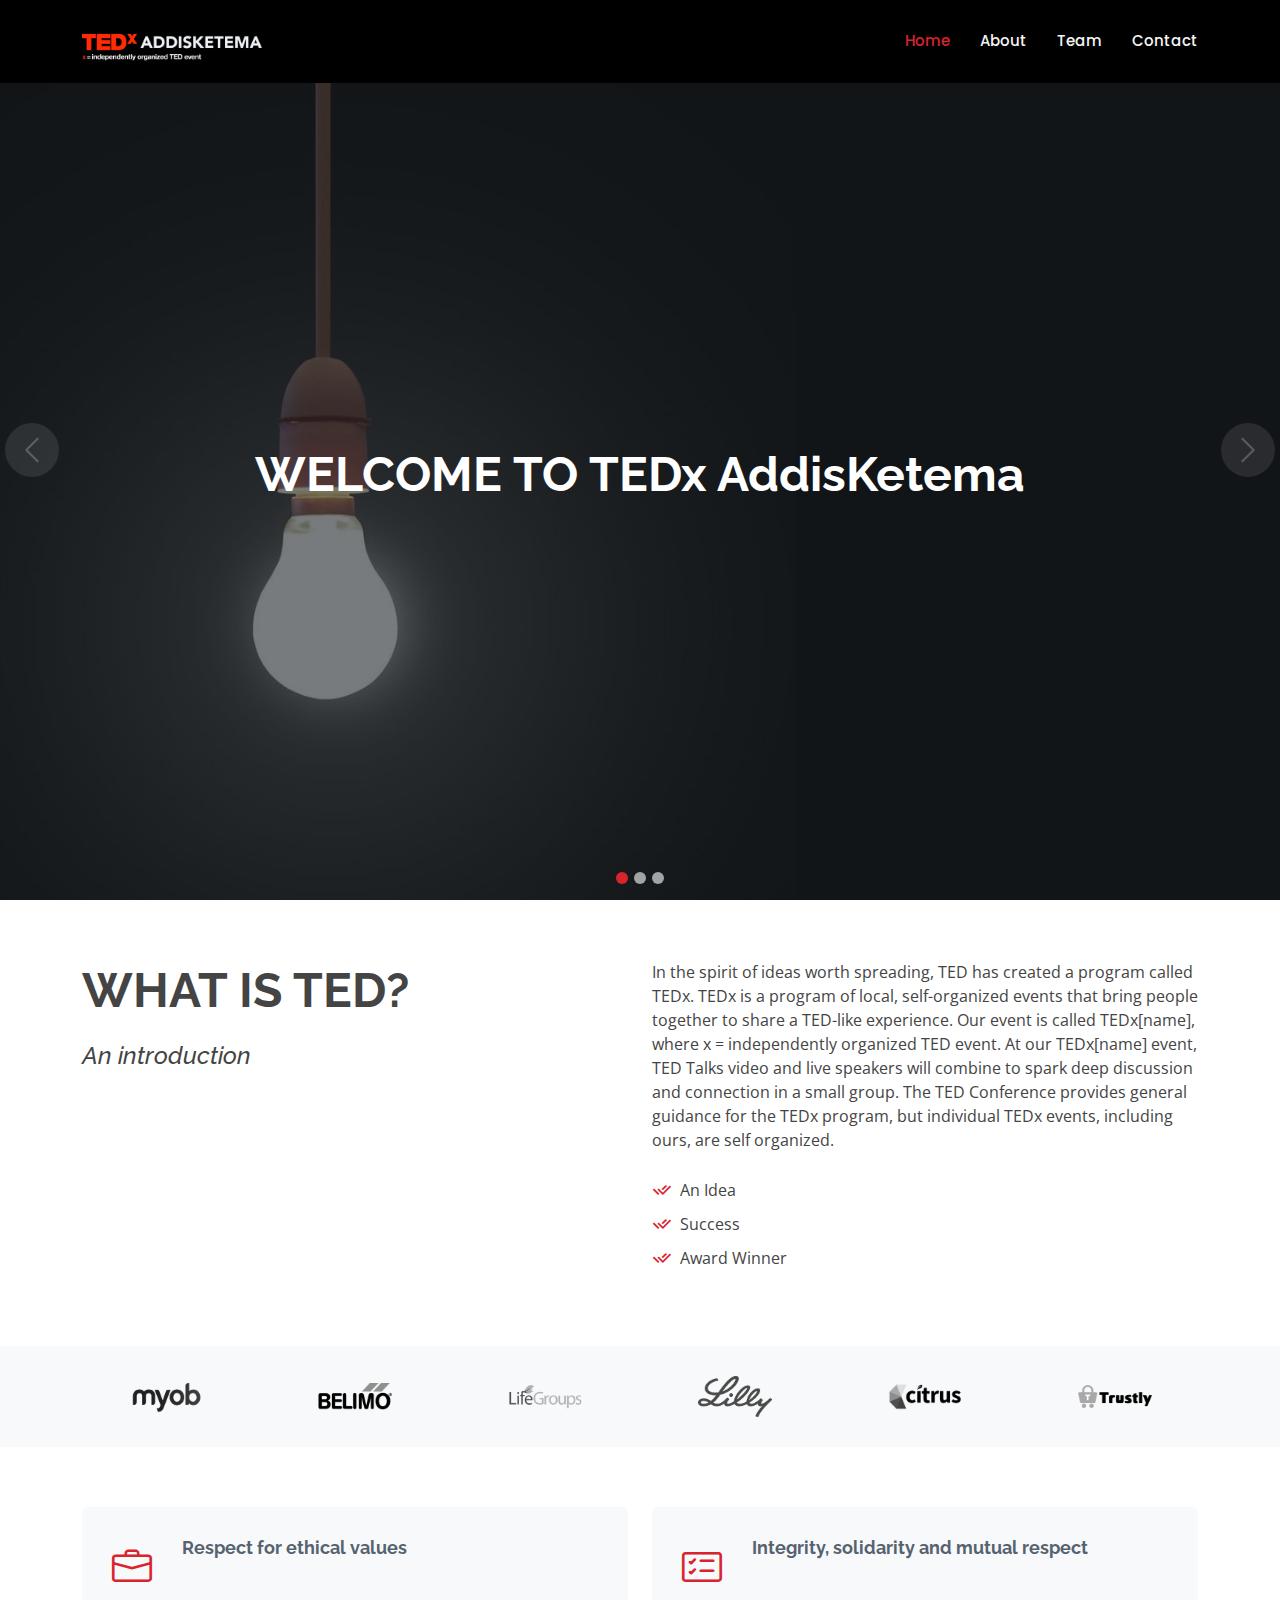
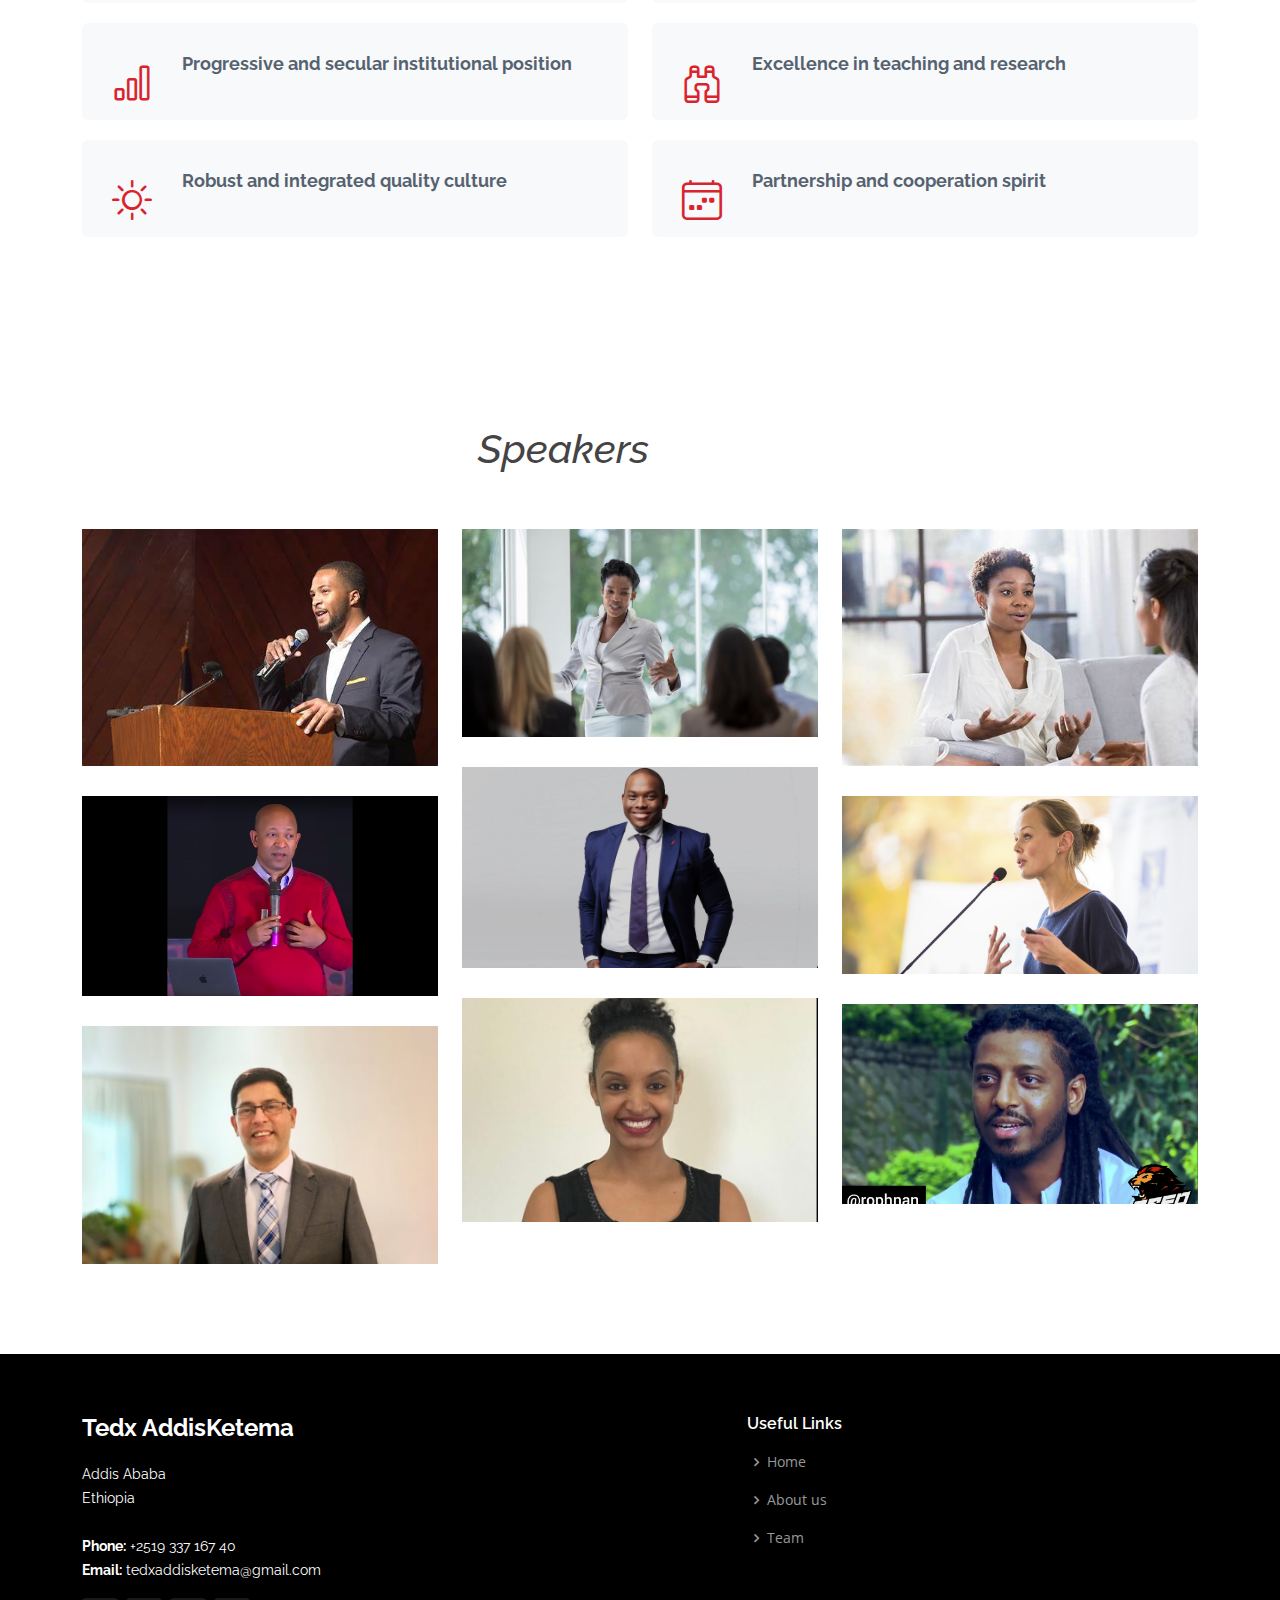
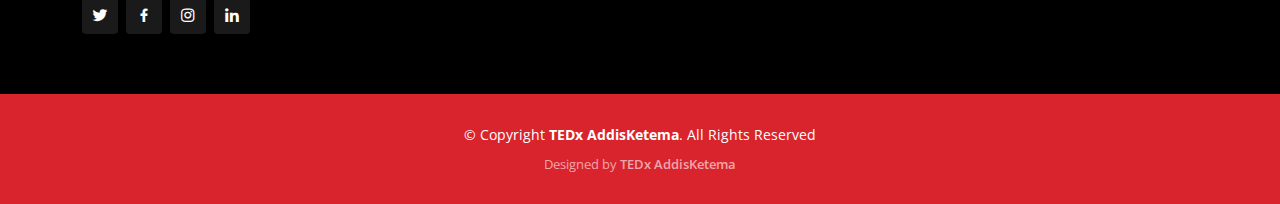
==== index.html @ 35b3a20d "edited tedx button" ====
<!DOCTYPE html>
<html lang="en">

<head>
  <meta charset="utf-8">
  <meta content="width=device-width, initial-scale=1.0" name="viewport">

  <title>Sailor Bootstrap Template - Index</title>
  <meta content="" name="description">
  <meta content="" name="keywords">

  <!-- Favicons -->
  <link href="assets/img/logo.png" rel="icon">
  <link href="assets/img/apple-touch-icon.png" rel="apple-touch-icon">

  <!-- Google Fonts -->
  <link href="https://fonts.googleapis.com/css?family=Open+Sans:300,300i,400,400i,600,600i,700,700i|Raleway:300,300i,400,400i,500,500i,600,600i,700,700i|Poppins:300,300i,400,400i,500,500i,600,600i,700,700i" rel="stylesheet">

  <!-- Vendor CSS Files -->
  <link href="assets/vendor/animate.css/animate.min.css" rel="stylesheet">
  <link href="assets/vendor/bootstrap/css/bootstrap.min.css" rel="stylesheet">
  <link href="assets/vendor/bootstrap-icons/bootstrap-icons.css" rel="stylesheet">
  <link href="assets/vendor/boxicons/css/boxicons.min.css" rel="stylesheet">
  <link href="assets/vendor/glightbox/css/glightbox.min.css" rel="stylesheet">
  <link href="assets/vendor/remixicon/remixicon.css" rel="stylesheet">
  <link href="assets/vendor/swiper/swiper-bundle.min.css" rel="stylesheet">

  <!-- Template Main CSS File -->
  <link href="assets/css/style.css" rel="stylesheet">

  <!-- =======================================================
  * Template Name: Sailor - v4.7.0
  * Template URL: https://bootstrapmade.com/sailor-free-bootstrap-theme/
  * Author: BootstrapMade.com
  * License: https://bootstrapmade.com/license/
  ======================================================== -->
</head>

<body>

  <!-- ======= Header ======= -->
  <header id="header" class="fixed-top d-flex align-items-center">
    <div class="container d-flex align-items-center">

      <h1 class="logo me-auto"><a href="index.html">
        <img src="./assets/img/logo.png">
      </a></h1>
      <!-- Uncomment below if you prefer to use an image logo -->
      <!-- <a href="index.html" class="logo me-auto"><img src="assets/img/logo.png" alt="" class="img-fluid"></a>-->

      <nav id="navbar" class="navbar">
        <ul>
          <li><a href="index.html" class="active">Home</a></li>
          <li><a href="about.html">About</a></li>  
          <li><a href="team.html">Team</a></li>
          <li><a href="contact.html">Contact</a></li>
          <!-- <li><a href="index.html" class="getstarted">Tedx</a></li> -->
        </ul>
        <i class="bi bi-list mobile-nav-toggle"></i>
      </nav><!-- .navbar -->

    </div>
  </header><!-- End Header -->

  <!-- ======= Hero Section ======= -->
  <section id="hero">
    <div id="heroCarousel" data-bs-interval="5000" class="carousel slide carousel-fade" data-bs-ride="carousel">

      <ol class="carousel-indicators" id="hero-carousel-indicators"></ol>

      <div class="carousel-inner" role="listbox">

        <!-- Slide 1 -->
        <div class="carousel-item active" style="background-image: url(assets/img/slide/head.jpg)">
          <div class="carousel-container">
            <div class="container">
              <h2 class="animate__animated animate__fadeInDown">WELCOME TO <span>TEDx AddisKetema</span></h2>
              <!-- <p class="animate__animated animate__fadeInUp">Ut velit est quam dolor ad a aliquid qui aliquid. Sequi ea ut et est quaerat sequi nihil ut aliquam. Occaecati alias dolorem mollitia ut. Similique ea voluptatem. Esse doloremque accusamus repellendus deleniti vel. Minus et tempore modi architecto.</p> -->
              <!-- <a href="#about" class="btn-get-started animate__animated animate__fadeInUp scrollto">Read More</a> -->
            </div>
          </div>
        </div>

        <!-- Slide 2 -->
        <div class="carousel-item" style="background-image: url(assets/img/slide/header2.jpg)">
          <div class="carousel-container">
            <div class="container">
              <h2 class="animate__animated animate__fadeInDown">"IDEAS WORTH SPREADING"</h2>
              <!-- <p class="animate__animated animate__fadeInUp">Ut velit est quam dolor ad a aliquid qui aliquid. Sequi ea ut et est quaerat sequi nihil ut aliquam. Occaecati alias dolorem mollitia ut. Similique ea voluptatem. Esse doloremque accusamus repellendus deleniti vel. Minus et tempore modi architecto.</p> -->
              <a href="about.html" class="btn-get-started animate__animated animate__fadeInUp scrollto">Read More</a>
            </div>
          </div>
        </div>

        <!-- Slide 3 -->
        <div class="carousel-item" style="background-image: url(assets/img/slide/header.png)">
          <div class="carousel-container">
            <div class="container">
              <h2 class="animate__animated animate__fadeInDown">A MINT OF CREATIVITY</h2>
              <!-- <p class="animate__animated animate__fadeInUp">Ut velit est quam dolor ad a aliquid qui aliquid. Sequi ea ut et est quaerat sequi nihil ut aliquam. Occaecati alias dolorem mollitia ut. Similique ea voluptatem. Esse doloremque accusamus repellendus deleniti vel. Minus et tempore modi architecto.</p> -->
              <a href="about.html" class="btn-get-started animate__animated animate__fadeInUp scrollto">Read More</a>
            </div>
          </div>
        </div>

      </div>

      <a class="carousel-control-prev" href="#heroCarousel" role="button" data-bs-slide="prev">
        <span class="carousel-control-prev-icon bi bi-chevron-left" aria-hidden="true"></span>
      </a>

      <a class="carousel-control-next" href="#heroCarousel" role="button" data-bs-slide="next">
        <span class="carousel-control-next-icon bi bi-chevron-right" aria-hidden="true"></span>
      </a>

    </div>
  </section><!-- End Hero -->

  <main id="main">

    <!-- ======= About Section ======= -->
    <section id="about" class="about">
      <div class="container">

        <div class="row content">
          <div class="col-lg-6">
            <h2>What is TED?</h2>
            <h3 style="font-style: italic;">An introduction</h3>
          </div>
          <div class="col-lg-6 pt-4 pt-lg-0">
            <p>
              In the spirit of ideas worth spreading, TED has created a program called TEDx. TEDx is a program of local, self-organized events that bring people together to share a TED-like experience. Our event is called TEDx[name], where x = independently organized TED event. At our TEDx[name] event, TED Talks video and live speakers will combine to spark deep discussion and connection in a small group. The TED Conference provides general guidance for the TEDx program, but individual TEDx events, including ours, are self­ organized.
            </p>
            <ul>
              <li><i class="ri-check-double-line"></i> An Idea</li>
              <li><i class="ri-check-double-line"></i> Success</li>
              <li><i class="ri-check-double-line"></i> Award Winner</li>
            </ul>
            <!-- <p class="fst-italic">
              Lorem ipsum dolor sit amet, consectetur adipiscing elit, sed do eiusmod tempor incididunt ut labore et dolore
              magna aliqua.
            </p> -->
          </div>
        </div>

      </div>
    </section><!-- End About Section -->

    <!-- ======= Clients Section ======= -->
    <section id="clients" class="clients section-bg">
      <div class="container">

        <div class="row">

          <div class="col-lg-2 col-md-4 col-6 d-flex align-items-center justify-content-center">
            <img src="assets/img/clients/client-1.png" class="img-fluid" alt="">
          </div>

          <div class="col-lg-2 col-md-4 col-6 d-flex align-items-center justify-content-center">
            <img src="assets/img/clients/client-2.png" class="img-fluid" alt="">
          </div>

          <div class="col-lg-2 col-md-4 col-6 d-flex align-items-center justify-content-center">
            <img src="assets/img/clients/client-3.png" class="img-fluid" alt="">
          </div>

          <div class="col-lg-2 col-md-4 col-6 d-flex align-items-center justify-content-center">
            <img src="assets/img/clients/client-4.png" class="img-fluid" alt="">
          </div>

          <div class="col-lg-2 col-md-4 col-6 d-flex align-items-center justify-content-center">
            <img src="assets/img/clients/client-5.png" class="img-fluid" alt="">
          </div>

          <div class="col-lg-2 col-md-4 col-6 d-flex align-items-center justify-content-center">
            <img src="assets/img/clients/client-6.png" class="img-fluid" alt="">
          </div>

        </div>

      </div>
    </section><!-- End Clients Section -->

    <!-- ======= Services Section ======= -->
    <section id="services" class="services">
      <div class="container">

        <div class="row">
          <div class="col-md-6">
            <div class="icon-box">
              <i class="bi bi-briefcase"></i>
              <h4><a href="#">Respect for ethical values</a></h4>
              <!-- <p>Voluptatum deleniti atque corrupti quos dolores et quas molestias excepturi sint occaecati cupiditate non provident</p> -->
            </div>
          </div>
          <div class="col-md-6 mt-4 mt-md-0">
            <div class="icon-box">
              <i class="bi bi-card-checklist"></i>
              <h4><a href="#">Integrity, solidarity and mutual respect</a></h4>
              <!-- <p>Minim veniam, quis nostrud exercitation ullamco laboris nisi ut aliquip ex ea commodo consequat tarad limino ata</p> -->
            </div>
          </div>
          <div class="col-md-6 mt-4 mt-md-0">
            <div class="icon-box">
              <i class="bi bi-bar-chart"></i>
              <h4><a href="#">Progressive and secular institutional position</a></h4>
              <!-- <p>Duis aute irure dolor in reprehenderit in voluptate velit esse cillum dolore eu fugiat nulla pariatur</p> -->
            </div>
          </div>
          <div class="col-md-6 mt-4 mt-md-0">
            <div class="icon-box">
              <i class="bi bi-binoculars"></i>
              <h4><a href="#">Excellence in teaching and research</a></h4>
              <!-- <p>Excepteur sint occaecat cupidatat non proident, sunt in culpa qui officia deserunt mollit anim id est laborum</p> -->
            </div>
          </div>
          <div class="col-md-6 mt-4 mt-md-0">
            <div class="icon-box">
              <i class="bi bi-brightness-high"></i>
              <h4><a href="#">Robust and integrated quality culture</a></h4>
              <!-- <p>At vero eos et accusamus et iusto odio dignissimos ducimus qui blanditiis praesentium voluptatum deleniti atque</p> -->
            </div>
          </div>
          <div class="col-md-6 mt-4 mt-md-0">
            <div class="icon-box">
              <i class="bi bi-calendar4-week"></i>
              <h4><a href="#">Partnership and cooperation spirit</a></h4>
              <!-- <p>Et harum quidem rerum facilis est et expedita distinctio. Nam libero tempore, cum soluta nobis est eligendi</p> -->
            </div>
          </div>
        </div>

      </div>
    </section><!-- End Services Section -->

    <!-- ======= Portfolio Section ======= -->
    <section id="portfolio" class="portfolio">
      <div class="container">

        <!-- <div class="row content">
          <div class="col-lg-12 d-flex justify-content-center">
            <ul id="portfolio-flters">
              <li data-filter="*" class="filter-active">All</li>
              <li data-filter=".filter-app">App</li>
              <li data-filter=".filter-card">Card</li>
              <li data-filter=".filter-web">Web</li>
            </ul>
          </div>
        </div> -->
        <div class="row content p-5">
          <div class="col-md-4"></div>
          <div class="col-lg-6">
            <!-- <h2>What is TED?</h2> -->
            <h1 style="font-style: italic;">Speakers</h3>
          </div>
          <div class="col-md-4"></div>
        </div>

        <div class="row portfolio-container">

          <div class="col-lg-4 col-md-6 portfolio-item filter-app">
            <div class="portfolio-wrap">
              <img src="assets/img/speakers/speaker1.jpg" class="img-fluid" alt="">
              <div class="portfolio-info">
                <h4>Speaker 1</h4>
                <p>speaker</p>
                <div class="portfolio-links">
                  <a href="assets/img/speakers/speaker1.jpg" data -gallery="portfolioGallery" class="portfolio-lightbox" title="App 1">view</a>
                  <a href="speaker1.html" class="portfolio-details-lightbox" data-glightbox="type: external" title="Portfolio Details">bio</a>
                </div>
              </div>
            </div>
          </div>

          <div class="col-lg-4 col-md-6 portfolio-item filter-web">
            <div class="portfolio-wrap">
              <img src="assets/img/speakers/speaker2.jpg" class="img-fluid" alt="">
              <div class="portfolio-info">
                <h4>Speaker 2</h4>
                <p>Speaker</p>
                <div class="portfolio-links">
                  <a href="assets/img/speakers/speaker1.jpg" data -gallery="portfolioGallery" class="portfolio-lightbox" title="App 1">view</a>
                  <a href="speaker2.html" class="portfolio-details-lightbox" data-glightbox="type: external" title="Portfolio Details">bio</a>
                </div>
              </div>
            </div>
          </div>

          <div class="col-lg-4 col-md-6 portfolio-item filter-app">
            <div class="portfolio-wrap">
              <img src="assets/img/speakers/speaker3.jpg" class="img-fluid" alt="">
              <div class="portfolio-info">
                <h4>Speaker 3</h4>
                <p>speaker</p>
                <div class="portfolio-links">
                  <a href="assets/img/speakers/speaker1.jpg" data -gallery="portfolioGallery" class="portfolio-lightbox" title="App 1">view</a>
                  <a href="speaker3.html" class="portfolio-details-lightbox" data-glightbox="type: external" title="Portfolio Details">bio</a>
                </div>
              </div>
            </div>
          </div>

          <div class="col-lg-4 col-md-6 portfolio-item filter-card">
            <div class="portfolio-wrap">
              <img src="assets/img/speakers/speaker4.jpg" class="img-fluid" alt="">
              <div class="portfolio-info">
                <h4>Speaker 4</h4>
                <p>speaker</p>
                <div class="portfolio-links">
                  <a href="assets/img/speakers/speaker1.jpg" data -gallery="portfolioGallery" class="portfolio-lightbox" title="App 1">view</a>
                  <a href="speaker4.html" class="portfolio-details-lightbox" data-glightbox="type: external" title="Portfolio Details">bio</a>
                </div>
              </div>
            </div>
          </div>

          <div class="col-lg-4 col-md-6 portfolio-item filter-web">
            <div class="portfolio-wrap">
              <img src="assets/img/speakers/speaker5.jpg" class="img-fluid" alt="">
              <div class="portfolio-info">
                <h4>Speaker 5</h4>
                <p>speaker</p>
                <div class="portfolio-links">
                  <a href="assets/img/speakers/speaker1.jpg" data -gallery="portfolioGallery" class="portfolio-lightbox" title="App 1">view</a>
                  <a href="speaker5.html" class="portfolio-details-lightbox" data-glightbox="type: external" title="Portfolio Details">bio</a>
                </div>
              </div>
            </div>
          </div>

          <div class="col-lg-4 col-md-6 portfolio-item filter-app">
            <div class="portfolio-wrap">
              <img src="assets/img/speakers/speaker6.jpg" class="img-fluid" alt="">
              <div class="portfolio-info">
                <h4>Speaker 6</h4>
                <p>speaker</p>
                <div class="portfolio-links">
                  <a href="assets/img/speakers/speaker1.jpg" data -gallery="portfolioGallery" class="portfolio-lightbox" title="App 1">view</a>
                  <a href="speaker6.html" class="portfolio-details-lightbox" data-glightbox="type: external" title="Portfolio Details">bio</a>
                </div>
              </div>
            </div>
          </div>

          <div class="col-lg-4 col-md-6 portfolio-item filter-card">
            <div class="portfolio-wrap">
              <img src="assets/img/speakers/speaker7.jpg" class="img-fluid" alt="">
              <div class="portfolio-info">
                <h4>Speaker 7</h4>
                <p>speaker</p>
                <div class="portfolio-links">
                  <a href="assets/img/speakers/speaker1.jpg" data -gallery="portfolioGallery" class="portfolio-lightbox" title="App 1">view</a>
                  <a href="speaker7.html" class="portfolio-details-lightbox" data-glightbox="type: external" title="Portfolio Details">bio</a>
                </div>
              </div>
            </div>
          </div>

          <div class="col-lg-4 col-md-6 portfolio-item filter-card">
            <div class="portfolio-wrap">
              <img src="assets/img/speakers/speaker8.jpg" class="img-fluid" alt="">
              <div class="portfolio-info">
                <h4>Speaker 8</h4>
                <p>speaker</p>
                <div class="portfolio-links">
                  <a href="assets/img/speakers/speaker1.jpg" data -gallery="portfolioGallery" class="portfolio-lightbox" title="App 1">view</a>
                  <a href="speaker8.html" class="portfolio-details-lightbox" data-glightbox="type: external" title="Portfolio Details">bio</a>
                </div>
              </div>
            </div>
          </div>

          <div class="col-lg-4 col-md-6 portfolio-item filter-web">
            <div class="portfolio-wrap">
              <img src="assets/img/speakers/speaker9.jpg" class="img-fluid" alt="">
              <div class="portfolio-info">
                <h4>Speaker 9</h4>
                <p>speaker</p>
                <div class="portfolio-links">
                  <a href="assets/img/speakers/speaker1.jpg" data -gallery="portfolioGallery" class="portfolio-lightbox" title="App 1">view</a>
                  <a href="speaker9.html" class="portfolio-details-lightbox" data-glightbox="type: external" title="Portfolio Details">bio</a>
                </div>
              </div>
            </div>
          </div>

        </div>

      </div>
    </section><!-- End Portfolio Section -->

  </main><!-- End #main -->

  <!-- ======= Footer ======= -->
  <footer id="footer">
    <div class="footer-top">
      <div class="container">
        <div class="row">

          <div class="col-lg-3 col-md-6">
            <div class="footer-info">
              <h3>Tedx AddisKetema</h3>
              <p>
                Addis Ababa <br>
                Ethiopia<br><br>
                <strong>Phone:</strong> +2519 337 167 40<br>
                <strong>Email:</strong> tedxaddisketema@gmail.com<br>
              </p>
              <div class="social-links mt-3">
                <a href="https://twitter.com/AddisDx" class="twitter"><i class="bx bxl-twitter"></i></a>
                <a href="https://www.facebook.com/Tedxaddisketema-100736019077781" class="facebook"><i class="bx bxl-facebook"></i></a>
                <a href="https://www.instagram.com/tedxaddisketema/" class="instagram"><i class="bx bxl-instagram"></i></a>
                <!-- <a href="#" class="google-plus"><i class="bx bxl-skype"></i></a> -->
                <a href="https://www.linkedin.com/in/tedxaddisketema-a77245224/" class="linkedin"><i class="bx bxl-linkedin"></i></a>
              </div>
            </div>
          </div>
          <div class="col-lg-1 col-md-6 footer-links"></div>
          <div class="col-lg-2 col-md-6 footer-links">
            <!-- <h4>Useful Links</h4>
            <ul>
              <li><i class="bx bx-chevron-right"></i> <a href="#">Home</a></li>
              <li><i class="bx bx-chevron-right"></i> <a href="#">About us</a></li>
              <li><i class="bx bx-chevron-right"></i> <a href="#">Team</a></li>
              <li><i class="bx bx-chevron-right"></i> <a href="#">Terms of service</a></li>
              <li><i class="bx bx-chevron-right"></i> <a href="#">Privacy policy</a></li>
            </ul> -->
          </div>

          <div class="col-lg-1 col-md-6 footer-links">
            <!-- <h4>Our Services</h4>
            <ul>
              <li><i class="bx bx-chevron-right"></i> <a href="#">Web Design</a></li>
              <li><i class="bx bx-chevron-right"></i> <a href="#">Web Development</a></li>
              <li><i class="bx bx-chevron-right"></i> <a href="#">Product Management</a></li>
              <li><i class="bx bx-chevron-right"></i> <a href="#">Marketing</a></li>
              <li><i class="bx bx-chevron-right"></i> <a href="#">Graphic Design</a></li>
            </ul> -->
          </div>

          <div class="col-lg-2 col-md-6 footer-links">
            <h4>Useful Links</h4>
            <ul>
              <li><i class="bx bx-chevron-right"></i> <a href="index.html">Home</a></li>
              <li><i class="bx bx-chevron-right"></i> <a href="about.html">About us</a></li>
              <li><i class="bx bx-chevron-right"></i> <a href="team.html">Team</a></li>
              <!-- <li><i class="bx bx-chevron-right"></i> <a href="#">Terms of service</a></li>
              <li><i class="bx bx-chevron-right"></i> <a href="#">Privacy policy</a></li> -->
            </ul>
          </div>

        </div>
      </div>
    </div>

    <div class="container">
      <div class="copyright">
        &copy; Copyright <strong><span>TEDx AddisKetema</span></strong>. All Rights Reserved
      </div>
      <div class="credits">
        <!-- All the links in the footer should remain intact. -->
        <!-- You can delete the links only if you purchased the pro version. -->
        <!-- Licensing information: https://bootstrapmade.com/license/ -->
        <!-- Purchase the pro version with working PHP/AJAX contact form: https://bootstrapmade.com/sailor-free-bootstrap-theme/ -->
        Designed by <a href="https://bootstrapmade.com/">TEDx AddisKetema</a>
      </div>
    </div>
  </footer><!-- End Footer -->

  <a href="#" class="back-to-top d-flex align-items-center justify-content-center"><i class="bi bi-arrow-up-short"></i></a>

  <!-- Vendor JS Files -->
  <script src="assets/vendor/bootstrap/js/bootstrap.bundle.min.js"></script>
  <script src="assets/vendor/glightbox/js/glightbox.min.js"></script>
  <script src="assets/vendor/isotope-layout/isotope.pkgd.min.js"></script>
  <script src="assets/vendor/swiper/swiper-bundle.min.js"></script>
  <script src="assets/vendor/waypoints/noframework.waypoints.js"></script>
  <script src="assets/vendor/php-email-form/validate.js"></script>

  <!-- Template Main JS File -->
  <script src="assets/js/main.js"></script>

</body>

</html>
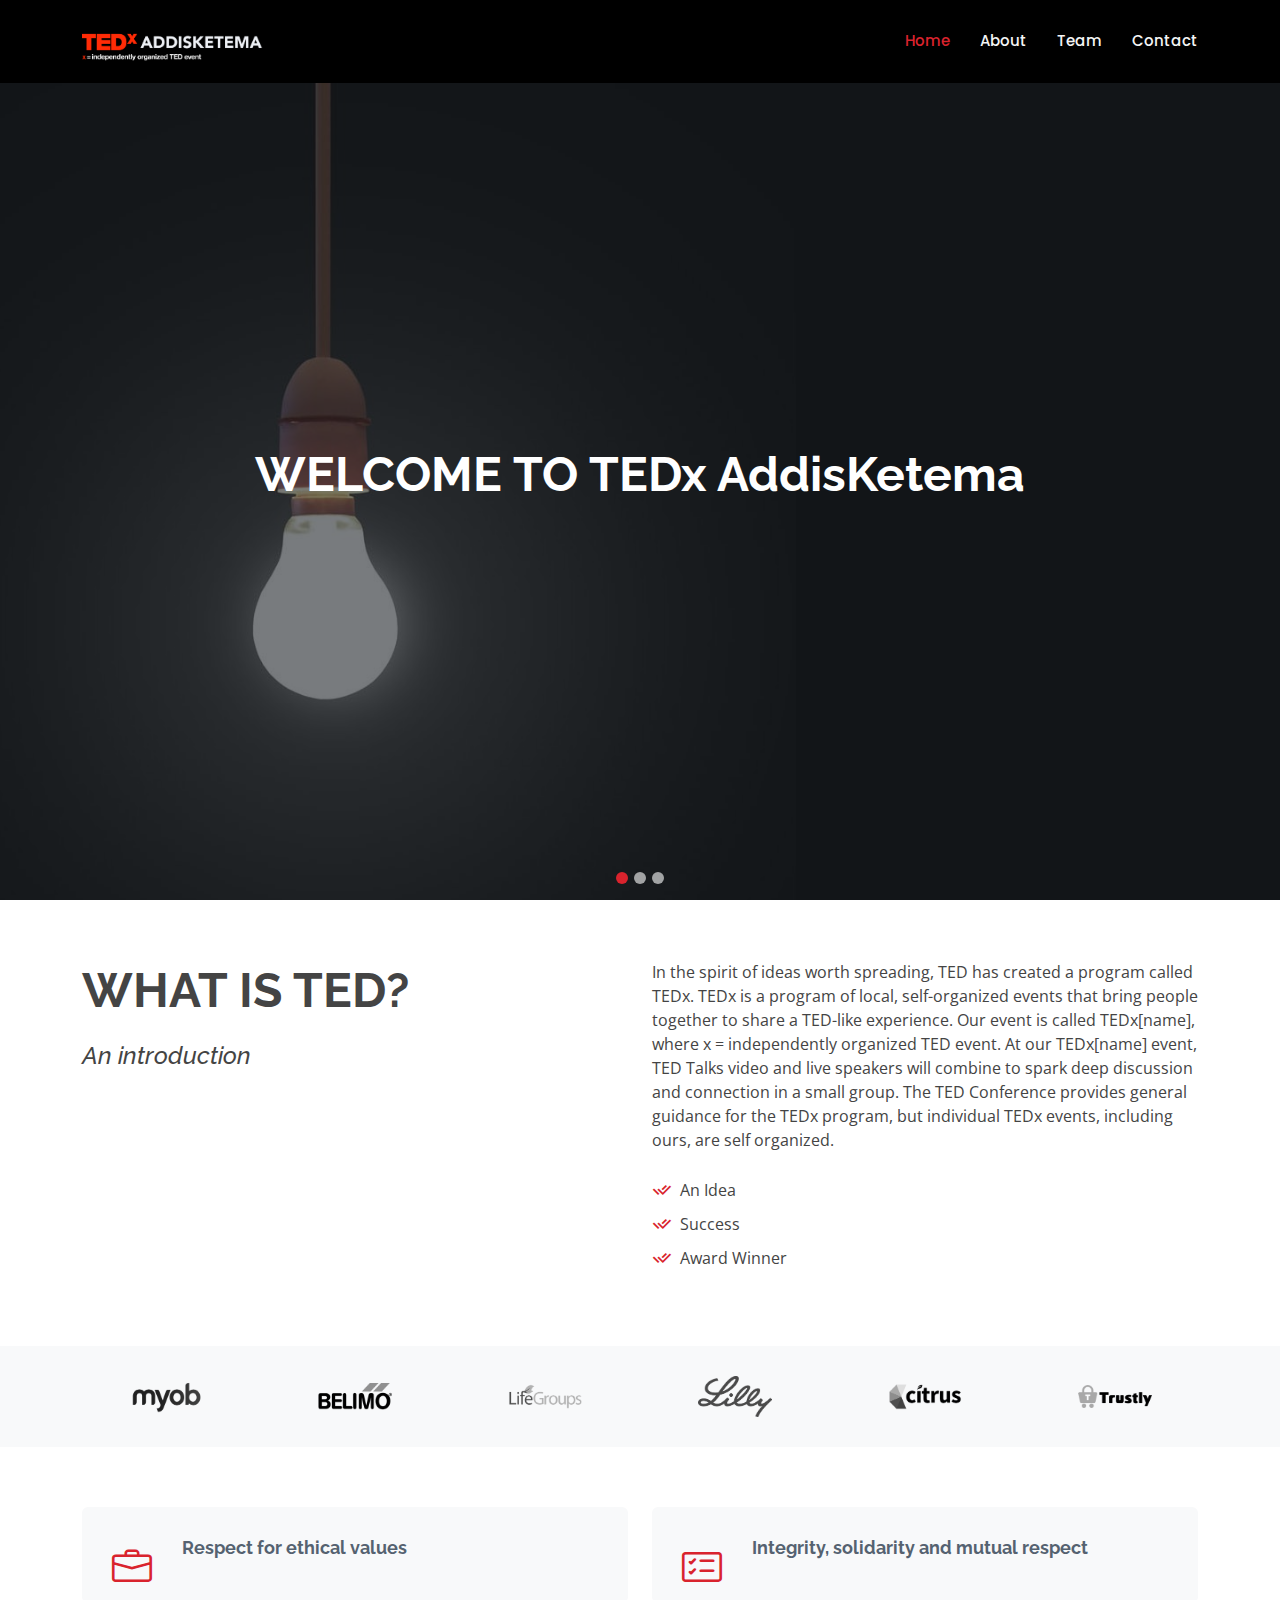
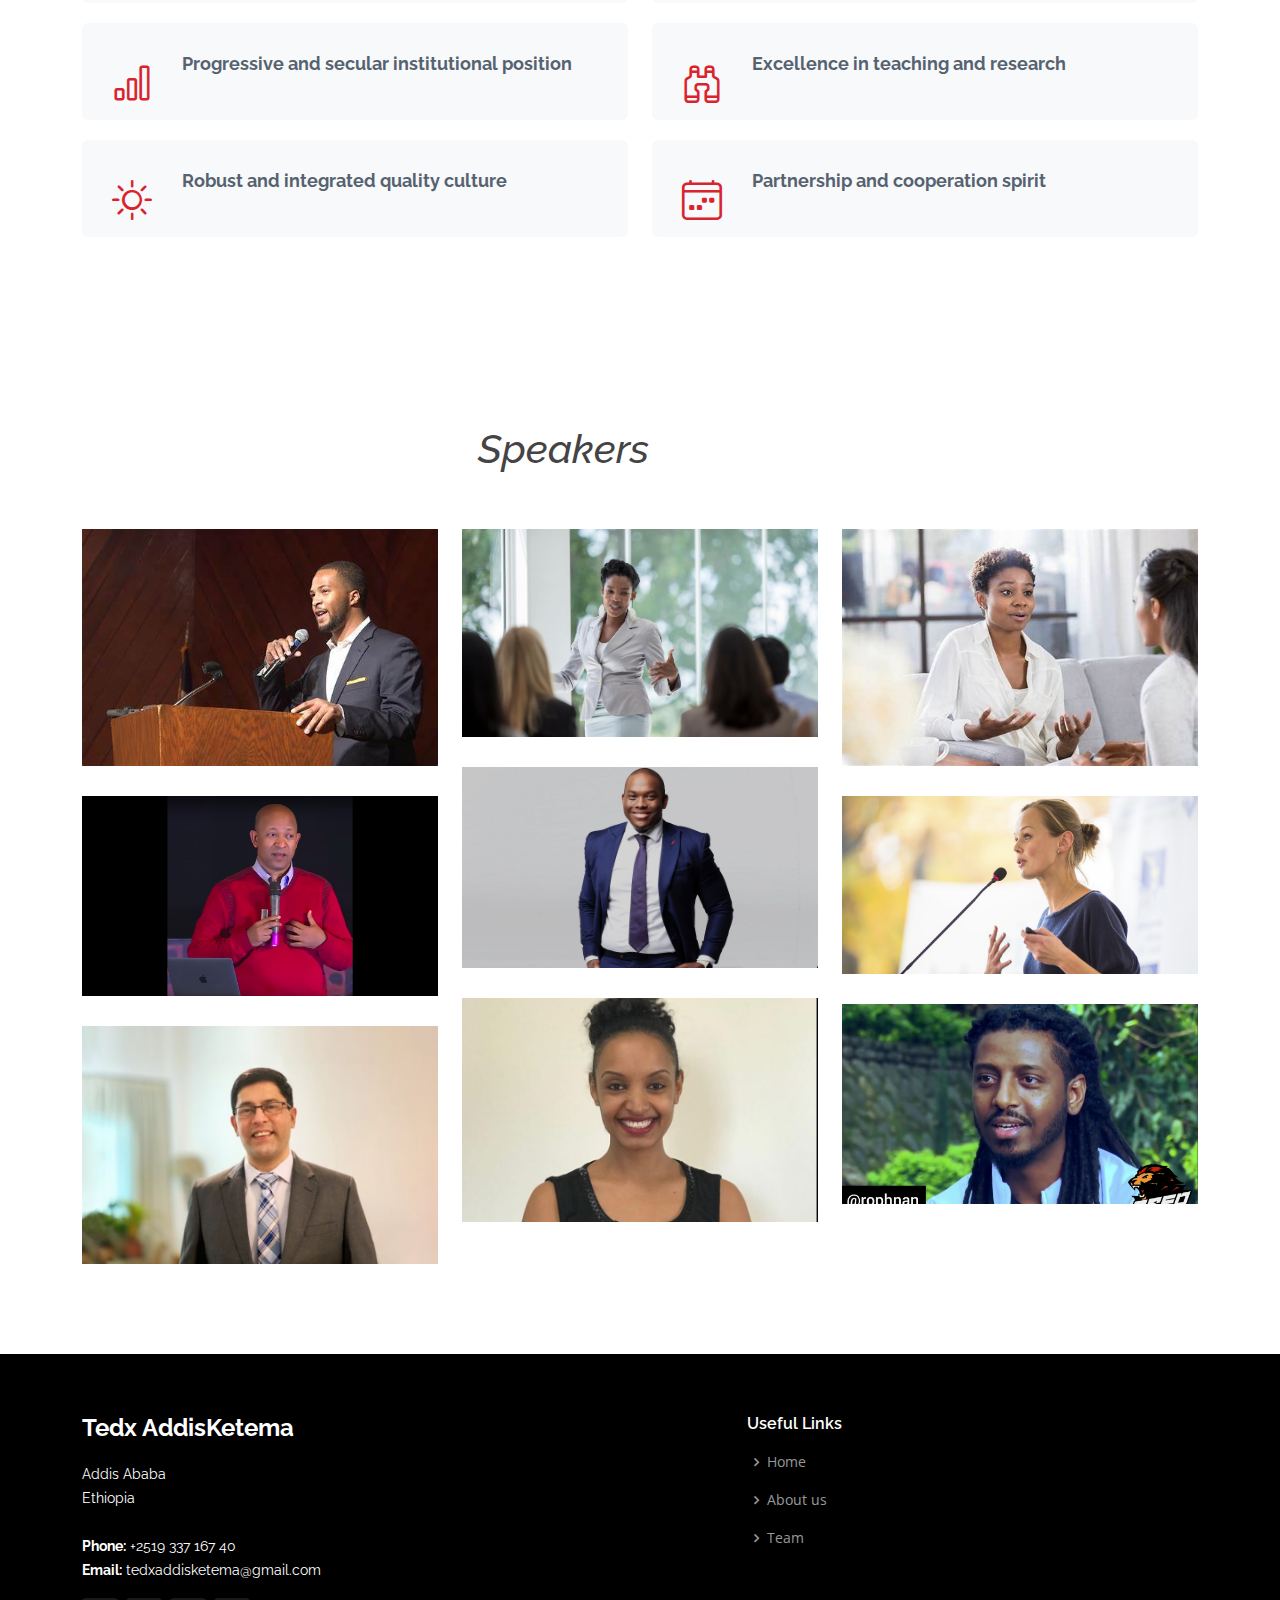
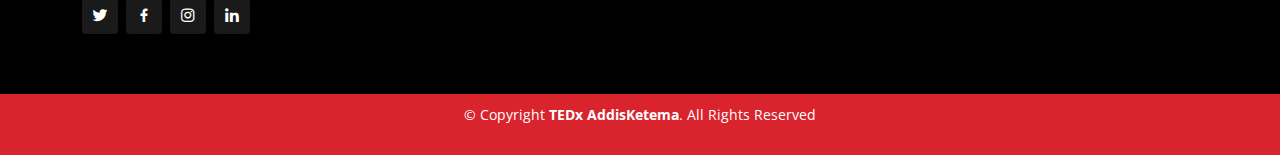
==== commit c221e35f: "edited footer" ====
--- a/index.html
+++ b/index.html
@@ -5,7 +5,7 @@
   <meta charset="utf-8">
   <meta content="width=device-width, initial-scale=1.0" name="viewport">
 
-  <title>Sailor Bootstrap Template - Index</title>
+  <title>TEDx AddisKetema</title>
   <meta content="" name="description">
   <meta content="" name="keywords">
 
@@ -105,13 +105,13 @@
 
       </div>
 
-      <a class="carousel-control-prev" href="#heroCarousel" role="button" data-bs-slide="prev">
+      <!-- <a class="carousel-control-prev" href="#heroCarousel" role="button" data-bs-slide="prev">
         <span class="carousel-control-prev-icon bi bi-chevron-left" aria-hidden="true"></span>
       </a>
 
       <a class="carousel-control-next" href="#heroCarousel" role="button" data-bs-slide="next">
         <span class="carousel-control-next-icon bi bi-chevron-right" aria-hidden="true"></span>
-      </a>
+      </a> -->
 
     </div>
   </section><!-- End Hero -->
@@ -457,13 +457,13 @@
       <div class="copyright">
         &copy; Copyright <strong><span>TEDx AddisKetema</span></strong>. All Rights Reserved
       </div>
-      <div class="credits">
+      <!-- <div class="credits"> -->
         <!-- All the links in the footer should remain intact. -->
         <!-- You can delete the links only if you purchased the pro version. -->
         <!-- Licensing information: https://bootstrapmade.com/license/ -->
         <!-- Purchase the pro version with working PHP/AJAX contact form: https://bootstrapmade.com/sailor-free-bootstrap-theme/ -->
-        Designed by <a href="https://bootstrapmade.com/">TEDx AddisKetema</a>
-      </div>
+        <!-- Designed by <a href="https://bootstrapmade.com/">TEDx AddisKetema</a> -->
+      <!-- </div> -->
     </div>
   </footer><!-- End Footer -->
 
--- a/assets/css/style.css
+++ b/assets/css/style.css
@@ -490,7 +490,7 @@
 .breadcrumbs h2 {
   font-size: 32px;
   font-weight: 300;
-  margin: 0;
+  margin-top: 15px;
 }
 .breadcrumbs ol {
   display: flex;
@@ -1100,10 +1100,10 @@
 }
 #footer .copyright {
   text-align: center;
-  padding-top: 30px;
+  padding-top: 10px;
 }
 #footer .credits {
-  padding-top: 10px;
+  /* padding-top: 10px; */
   text-align: center;
   font-size: 13px;
   color: rgba(255, 255, 255, 0.6);
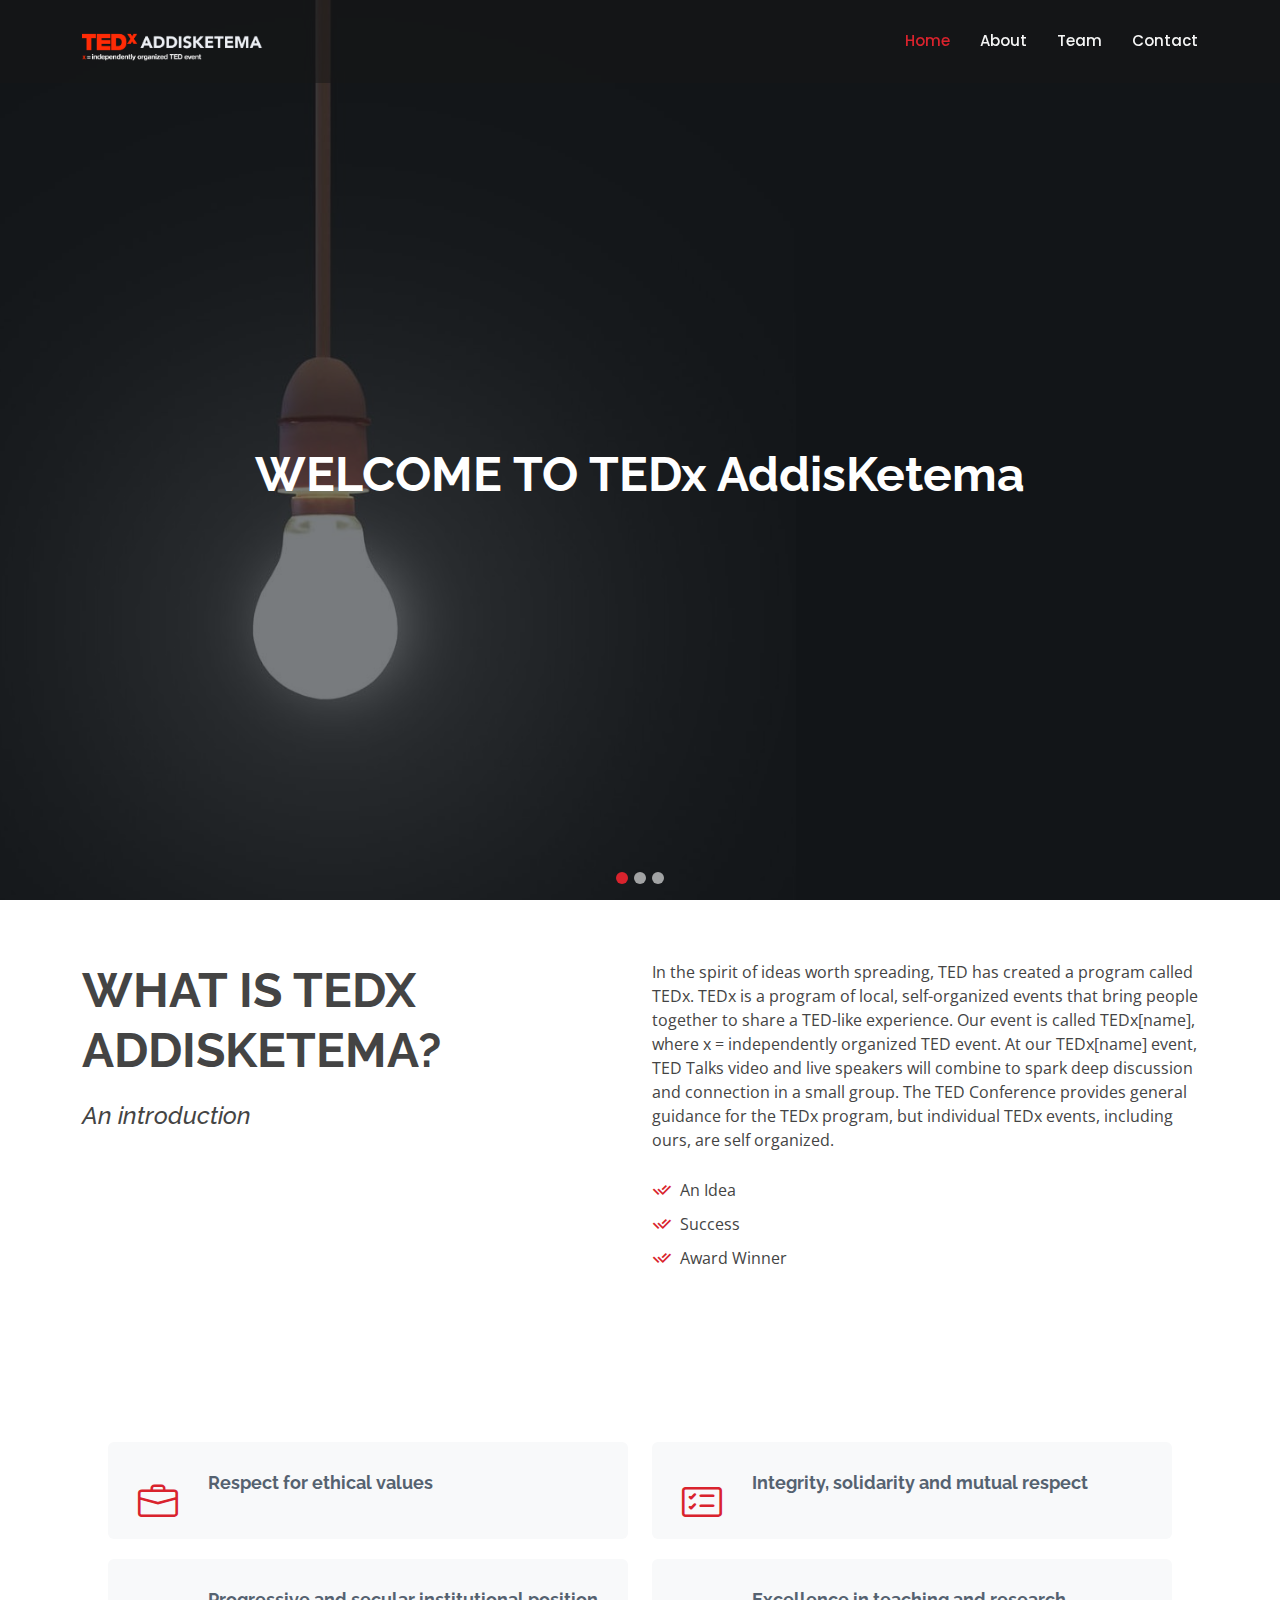
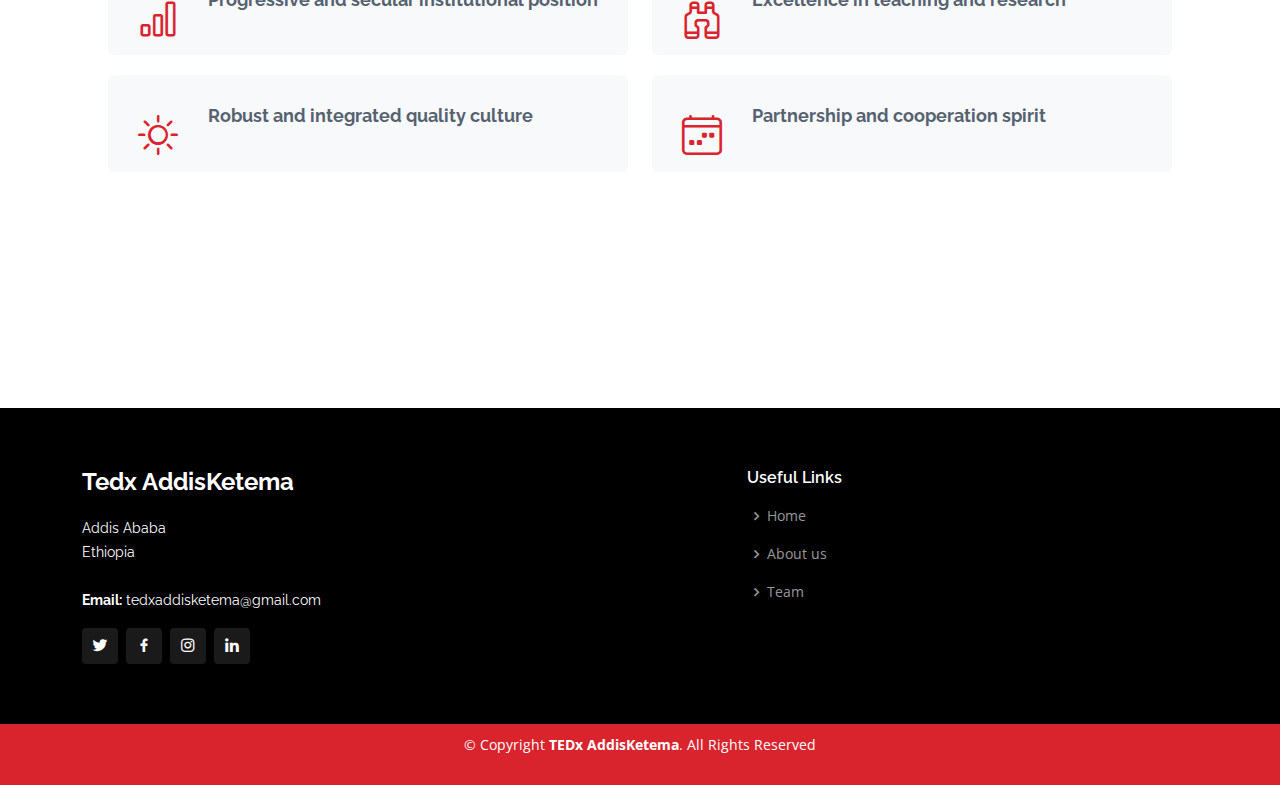
==== commit 901955f3: "website final" ====
--- a/index.html
+++ b/index.html
@@ -124,7 +124,7 @@
 
         <div class="row content">
           <div class="col-lg-6">
-            <h2>What is TED?</h2>
+            <h2>What is TEDx AddisKetema?</h2>
             <h3 style="font-style: italic;">An introduction</h3>
           </div>
           <div class="col-lg-6 pt-4 pt-lg-0">
@@ -147,7 +147,7 @@
     </section><!-- End About Section -->
 
     <!-- ======= Clients Section ======= -->
-    <section id="clients" class="clients section-bg">
+    <!-- <section id="clients" class="clients section-bg">
       <div class="container">
 
         <div class="row">
@@ -179,10 +179,11 @@
         </div>
 
       </div>
-    </section><!-- End Clients Section -->
+    </section> -->
+    <!-- End Clients Section -->
 
     <!-- ======= Services Section ======= -->
-    <section id="services" class="services">
+    <section id="services" class="services p-5 m-5">
       <div class="container">
 
         <div class="row">
@@ -247,16 +248,16 @@
             </ul>
           </div>
         </div> -->
-        <div class="row content p-5">
+        <!-- <div class="row content p-5">
           <div class="col-md-4"></div>
           <div class="col-lg-6">
-            <!-- <h2>What is TED?</h2> -->
+            <h2>What is TED?</h2>
             <h1 style="font-style: italic;">Speakers</h3>
           </div>
           <div class="col-md-4"></div>
-        </div>
-
-        <div class="row portfolio-container">
+        </div> -->
+
+        <!-- <div class="row portfolio-container">
 
           <div class="col-lg-4 col-md-6 portfolio-item filter-app">
             <div class="portfolio-wrap">
@@ -384,7 +385,7 @@
             </div>
           </div>
 
-        </div>
+        </div> -->
 
       </div>
     </section><!-- End Portfolio Section -->
@@ -403,7 +404,7 @@
               <p>
                 Addis Ababa <br>
                 Ethiopia<br><br>
-                <strong>Phone:</strong> +2519 337 167 40<br>
+                <!-- <strong>Phone:</strong> +2519 337 167 40<br> -->
                 <strong>Email:</strong> tedxaddisketema@gmail.com<br>
               </p>
               <div class="social-links mt-3">
--- a/assets/css/style.css
+++ b/assets/css/style.css
@@ -61,7 +61,7 @@
 # Header
 --------------------------------------------------------------*/
 #header {
-  background: black;
+  background: rgba(22, 22, 22, 0.5);
   transition: all 0.5s;
   z-index: 997;
   padding: 20px 0;
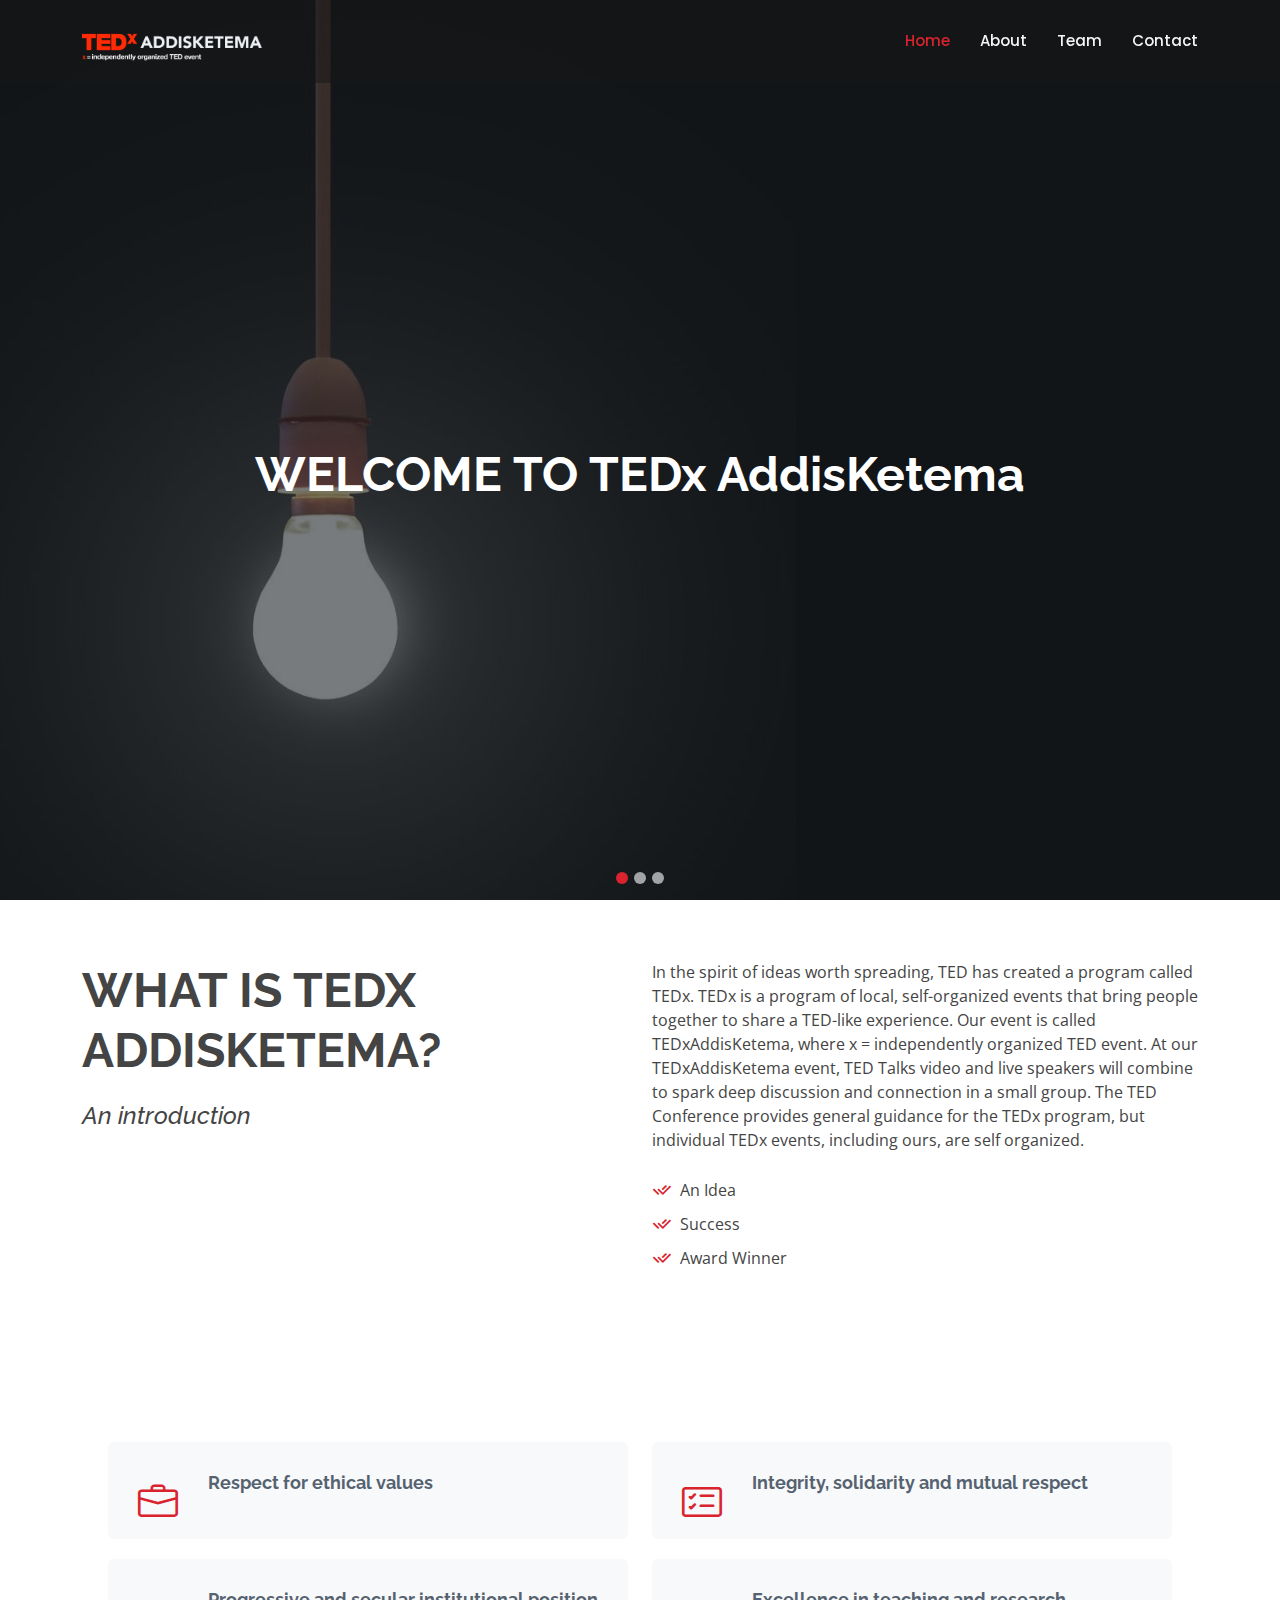
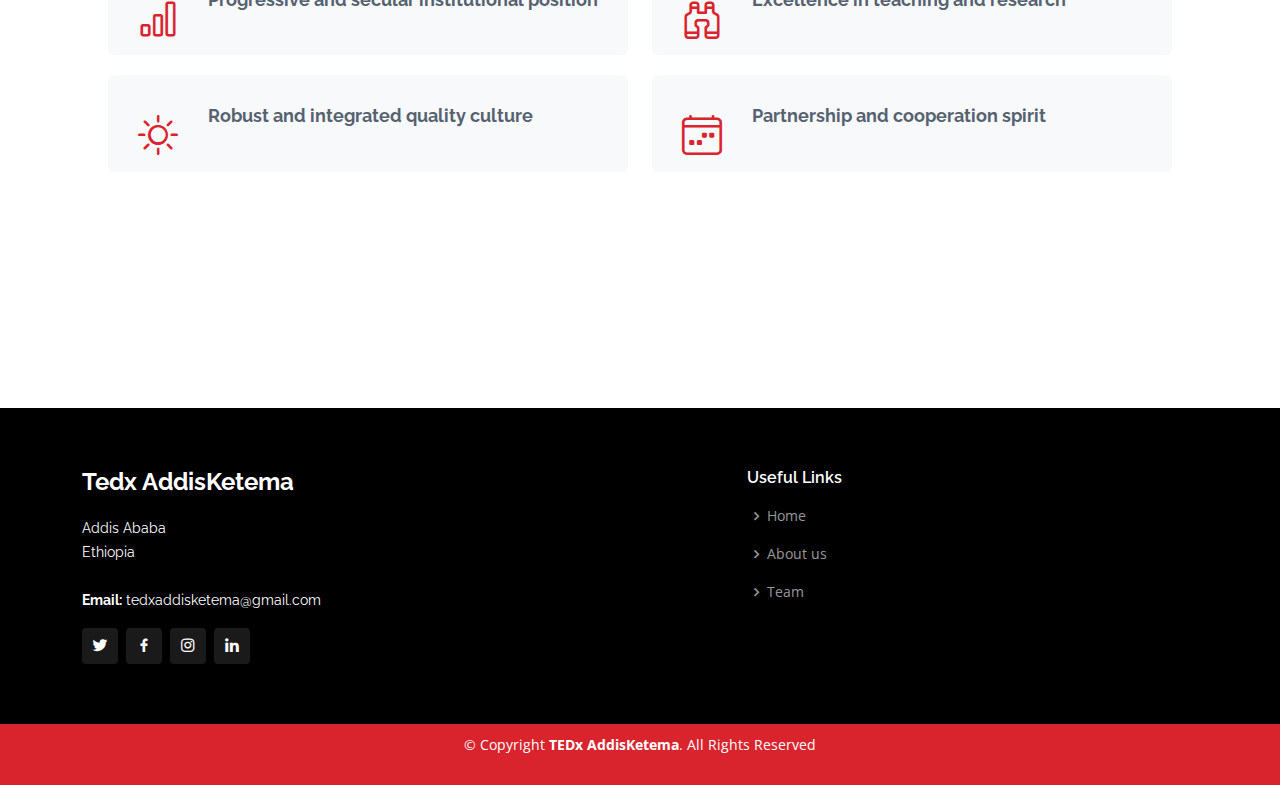
==== commit 886ba755: "minor typo change" ====
--- a/index.html
+++ b/index.html
@@ -53,7 +53,7 @@
           <li><a href="index.html" class="active">Home</a></li>
           <li><a href="about.html">About</a></li>  
           <li><a href="team.html">Team</a></li>
-          <li><a href="contact.html">Contact</a></li>
+          <li><a href="https://app.99inbound.com/f/549e4b18-37a1-4f8a-a151-6e89494b16c8" target="blank">Contact</a></li>
           <!-- <li><a href="index.html" class="getstarted">Tedx</a></li> -->
         </ul>
         <i class="bi bi-list mobile-nav-toggle"></i>
@@ -129,7 +129,7 @@
           </div>
           <div class="col-lg-6 pt-4 pt-lg-0">
             <p>
-              In the spirit of ideas worth spreading, TED has created a program called TEDx. TEDx is a program of local, self-organized events that bring people together to share a TED-like experience. Our event is called TEDx[name], where x = independently organized TED event. At our TEDx[name] event, TED Talks video and live speakers will combine to spark deep discussion and connection in a small group. The TED Conference provides general guidance for the TEDx program, but individual TEDx events, including ours, are self­ organized.
+              In the spirit of ideas worth spreading, TED has created a program called TEDx. TEDx is a program of local, self-organized events that bring people together to share a TED-like experience. Our event is called TEDxAddisKetema, where x = independently organized TED event. At our TEDxAddisKetema event, TED Talks video and live speakers will combine to spark deep discussion and connection in a small group. The TED Conference provides general guidance for the TEDx program, but individual TEDx events, including ours, are self­ organized.
             </p>
             <ul>
               <li><i class="ri-check-double-line"></i> An Idea</li>
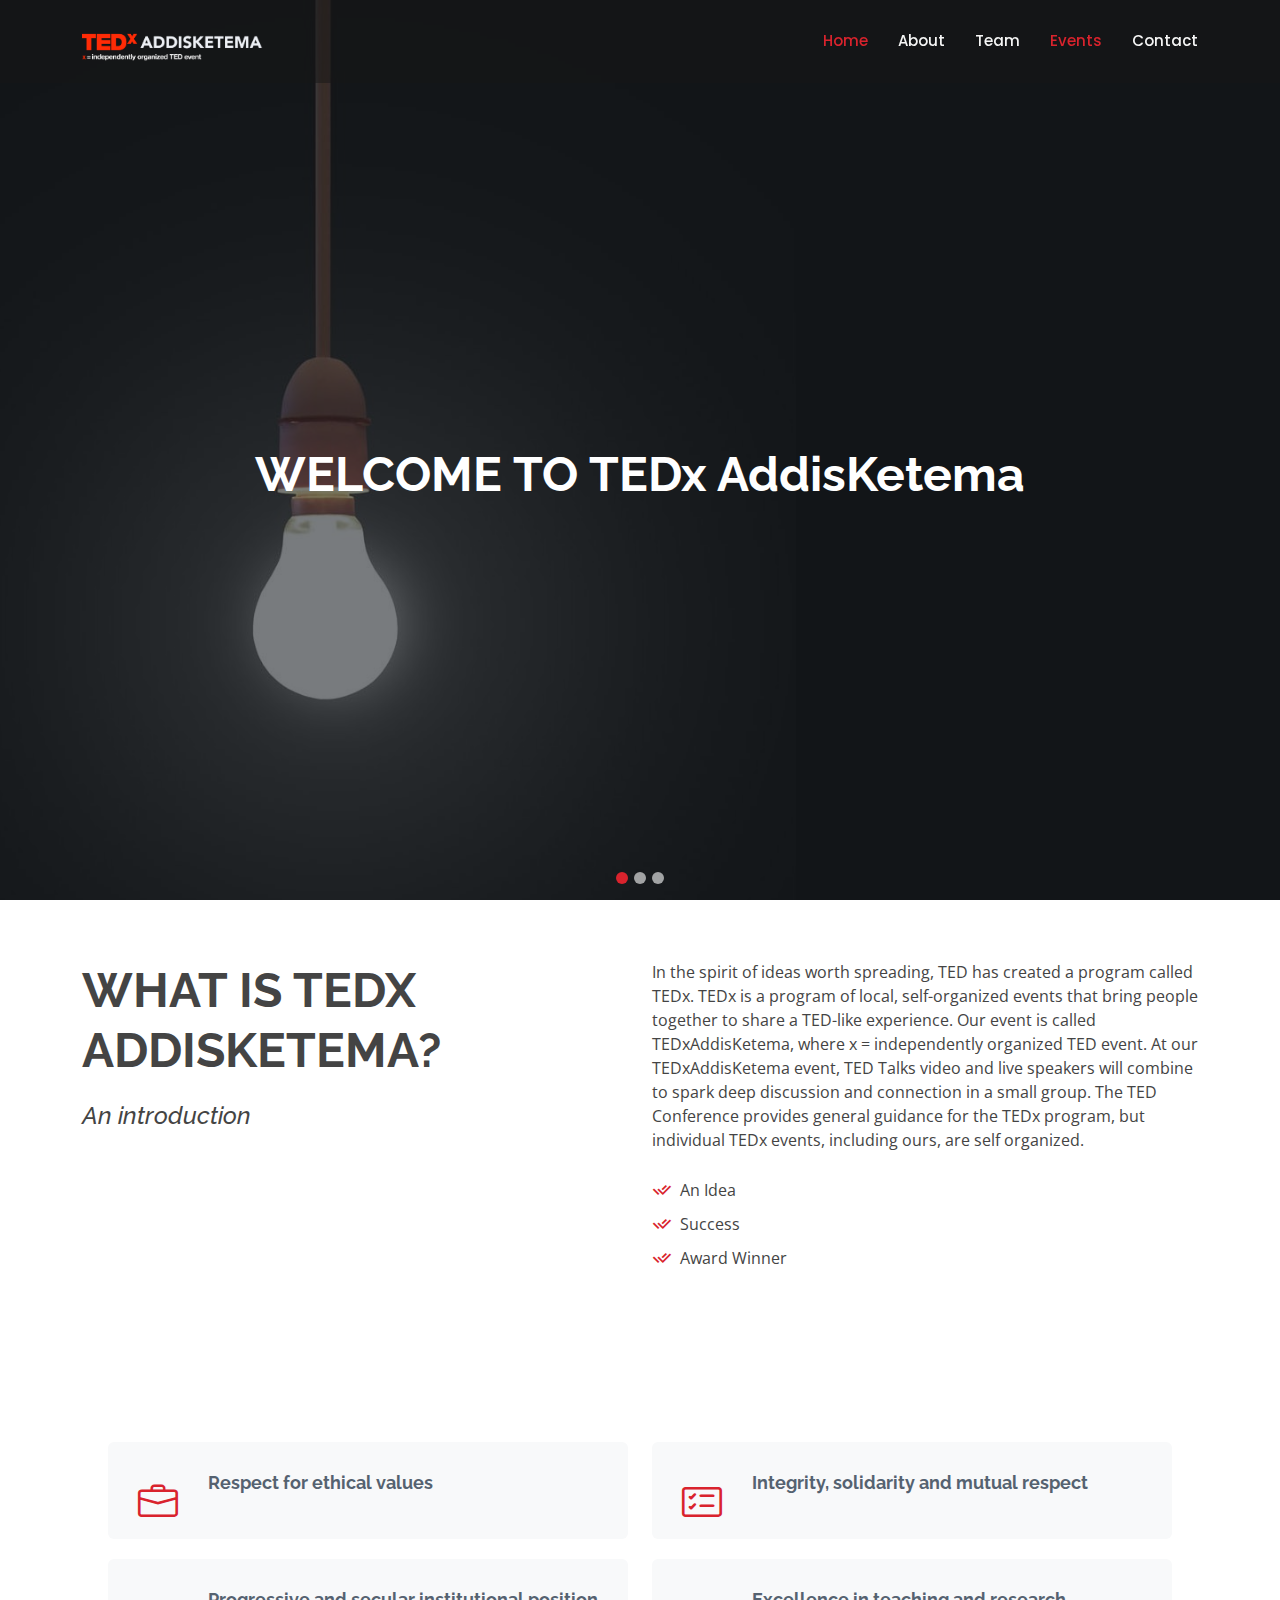
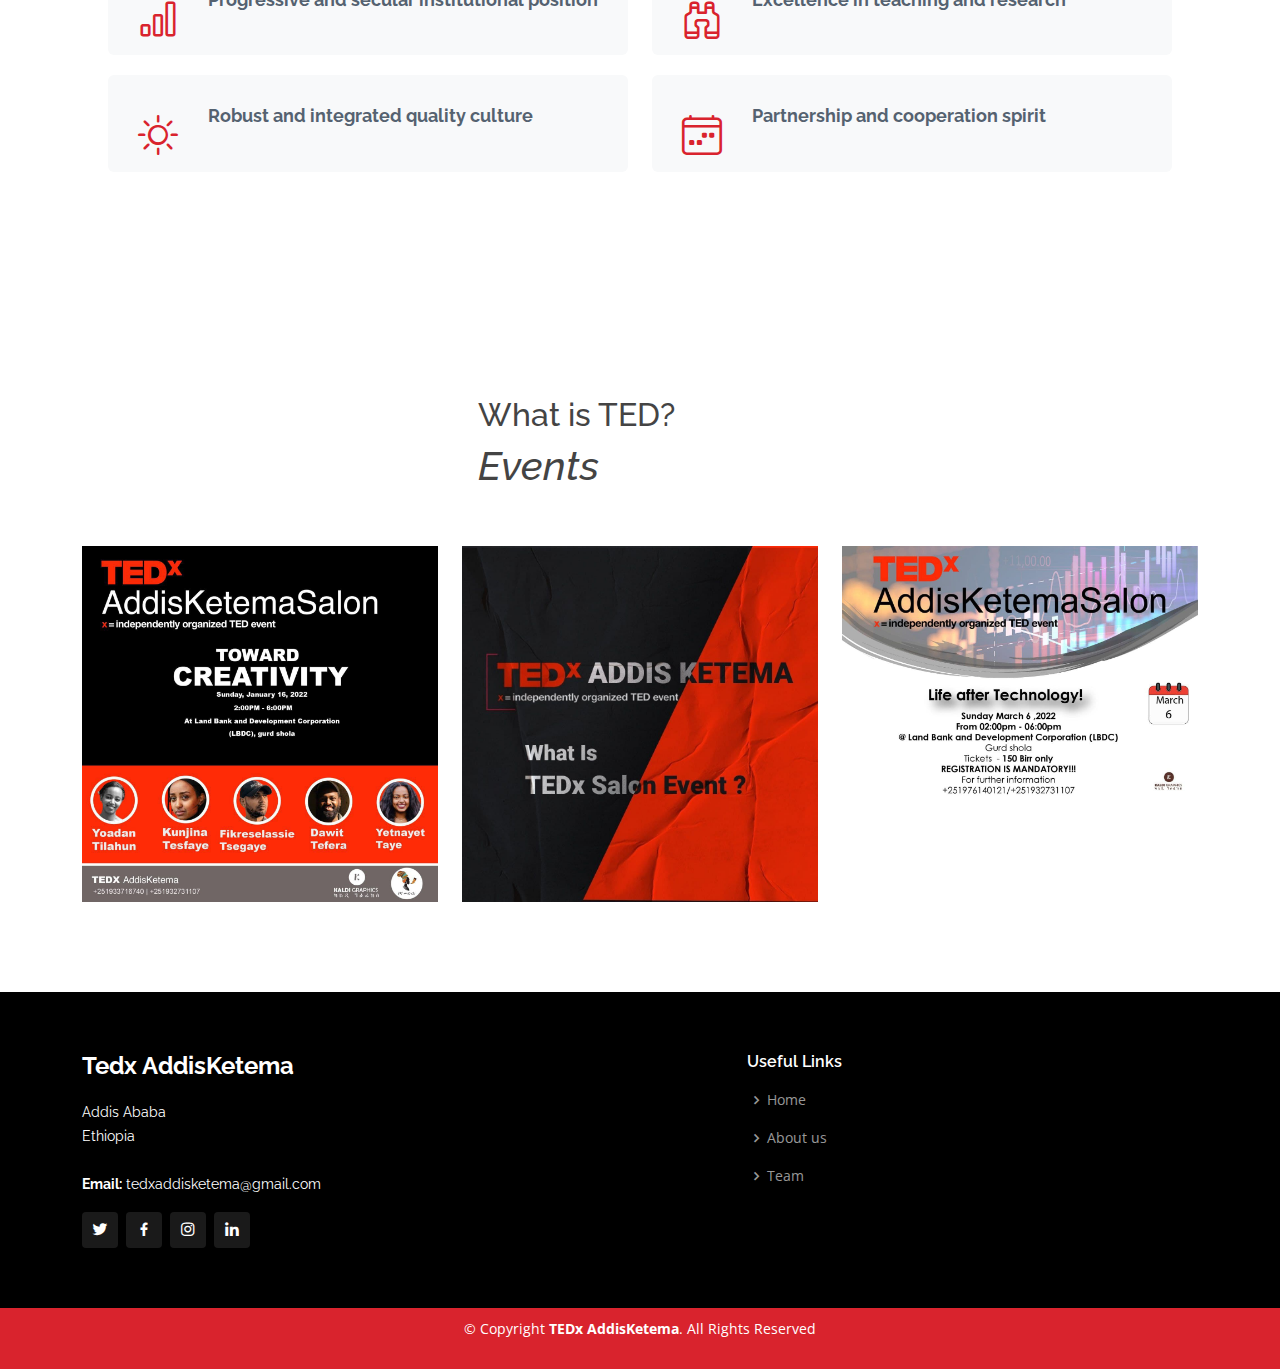
==== commit 138b6cd4: "Events section added" ====
--- a/index.html
+++ b/index.html
@@ -53,8 +53,9 @@
           <li><a href="index.html" class="active">Home</a></li>
           <li><a href="about.html">About</a></li>  
           <li><a href="team.html">Team</a></li>
+          <li><a href="#events" class="active">Events</a></li>
           <li><a href="https://app.99inbound.com/f/549e4b18-37a1-4f8a-a151-6e89494b16c8" target="blank">Contact</a></li>
-          <!-- <li><a href="index.html" class="getstarted">Tedx</a></li> -->
+          
         </ul>
         <i class="bi bi-list mobile-nav-toggle"></i>
       </nav><!-- .navbar -->
@@ -248,26 +249,26 @@
             </ul>
           </div>
         </div> -->
-        <!-- <div class="row content p-5">
+         <div class="row content p-5" id="events">
           <div class="col-md-4"></div>
-          <div class="col-lg-6">
+          <div class="col-lg-6" >
             <h2>What is TED?</h2>
-            <h1 style="font-style: italic;">Speakers</h3>
+            <h1 style="font-style: italic;">Events</h3>
           </div>
           <div class="col-md-4"></div>
-        </div> -->
-
-        <!-- <div class="row portfolio-container">
+        </div> 
+
+        <div class="row portfolio-container">
 
           <div class="col-lg-4 col-md-6 portfolio-item filter-app">
             <div class="portfolio-wrap">
               <img src="assets/img/speakers/speaker1.jpg" class="img-fluid" alt="">
               <div class="portfolio-info">
-                <h4>Speaker 1</h4>
-                <p>speaker</p>
-                <div class="portfolio-links">
-                  <a href="assets/img/speakers/speaker1.jpg" data -gallery="portfolioGallery" class="portfolio-lightbox" title="App 1">view</a>
-                  <a href="speaker1.html" class="portfolio-details-lightbox" data-glightbox="type: external" title="Portfolio Details">bio</a>
+                <h4>Salon Event</h4>
+                <!-- <p></p> -->
+                <div class="portfolio-links">
+                  <!-- <a href="assets/img/speakers/speaker1.jpg" data -gallery="portfolioGallery" class="portfolio-lightbox" title="App 1">view</a> -->
+                  <a href="speaker1.html" class="portfolio-details-lightbox" data-glightbox="type: external" title="Portfolio Details">View</a>
                 </div>
               </div>
             </div>
@@ -277,11 +278,11 @@
             <div class="portfolio-wrap">
               <img src="assets/img/speakers/speaker2.jpg" class="img-fluid" alt="">
               <div class="portfolio-info">
-                <h4>Speaker 2</h4>
-                <p>Speaker</p>
-                <div class="portfolio-links">
-                  <a href="assets/img/speakers/speaker1.jpg" data -gallery="portfolioGallery" class="portfolio-lightbox" title="App 1">view</a>
-                  <a href="speaker2.html" class="portfolio-details-lightbox" data-glightbox="type: external" title="Portfolio Details">bio</a>
+                <h4>Salon Event</h4>
+                <!-- <p>Speaker</p> -->
+                <div class="portfolio-links">
+                  <!-- <a href="assets/img/speakers/speaker1.jpg" data -gallery="portfolioGallery" class="portfolio-lightbox" title="App 1">view</a> -->
+                  <a href="speaker2.html" class="portfolio-details-lightbox" data-glightbox="type: external" title="Portfolio Details">View</a>
                 </div>
               </div>
             </div>
@@ -291,11 +292,53 @@
             <div class="portfolio-wrap">
               <img src="assets/img/speakers/speaker3.jpg" class="img-fluid" alt="">
               <div class="portfolio-info">
-                <h4>Speaker 3</h4>
-                <p>speaker</p>
-                <div class="portfolio-links">
-                  <a href="assets/img/speakers/speaker1.jpg" data -gallery="portfolioGallery" class="portfolio-lightbox" title="App 1">view</a>
-                  <a href="speaker3.html" class="portfolio-details-lightbox" data-glightbox="type: external" title="Portfolio Details">bio</a>
+                <h4>Salon Event</h4>
+                <!-- <p>speaker</p> -->
+                <div class="portfolio-links">
+                  <!-- <a href="assets/img/speakers/speaker1.jpg" data -gallery="portfolioGallery" class="portfolio-lightbox" title="App 1">view</a> -->
+                  <a href="speaker3.html" class="portfolio-details-lightbox" data-glightbox="type: external" title="Portfolio Details">View</a>
+                </div>
+              </div>
+            </div>
+          </div>
+
+          <!-- <div class="col-lg-4 col-md-6 portfolio-item filter-card">
+            <div class="portfolio-wrap">
+              <img src="assets/img/speakers/speaker4.jpg" class="img-fluid" alt="">
+              <div class="portfolio-info">
+                <h4>Speaker 4</h4>
+                <p>speaker</p>
+                <div class="portfolio-links">
+                  <a href="assets/img/speakers/speaker1.jpg" data -gallery="portfolioGallery" class="portfolio-lightbox" title="App 1">view</a>
+                  <a href="speaker4.html" class="portfolio-details-lightbox" data-glightbox="type: external" title="Portfolio Details">bio</a>
+                </div>
+              </div>
+            </div>
+          </div>
+
+          <div class="col-lg-4 col-md-6 portfolio-item filter-web">
+            <div class="portfolio-wrap">
+              <img src="assets/img/speakers/speaker5.jpg" class="img-fluid" alt="">
+              <div class="portfolio-info">
+                <h4>Speaker 5</h4>
+                <p>speaker</p>
+                <div class="portfolio-links">
+                  <a href="assets/img/speakers/speaker1.jpg" data -gallery="portfolioGallery" class="portfolio-lightbox" title="App 1">view</a>
+                  <a href="speaker5.html" class="portfolio-details-lightbox" data-glightbox="type: external" title="Portfolio Details">bio</a>
+                </div>
+              </div>
+            </div>
+          </div>
+
+          <div class="col-lg-4 col-md-6 portfolio-item filter-app">
+            <div class="portfolio-wrap">
+              <img src="assets/img/speakers/speaker6.jpg" class="img-fluid" alt="">
+              <div class="portfolio-info">
+                <h4>Speaker 6</h4>
+                <p>speaker</p>
+                <div class="portfolio-links">
+                  <a href="assets/img/speakers/speaker1.jpg" data -gallery="portfolioGallery" class="portfolio-lightbox" title="App 1">view</a>
+                  <a href="speaker6.html" class="portfolio-details-lightbox" data-glightbox="type: external" title="Portfolio Details">bio</a>
                 </div>
               </div>
             </div>
@@ -303,13 +346,27 @@
 
           <div class="col-lg-4 col-md-6 portfolio-item filter-card">
             <div class="portfolio-wrap">
-              <img src="assets/img/speakers/speaker4.jpg" class="img-fluid" alt="">
-              <div class="portfolio-info">
-                <h4>Speaker 4</h4>
-                <p>speaker</p>
-                <div class="portfolio-links">
-                  <a href="assets/img/speakers/speaker1.jpg" data -gallery="portfolioGallery" class="portfolio-lightbox" title="App 1">view</a>
-                  <a href="speaker4.html" class="portfolio-details-lightbox" data-glightbox="type: external" title="Portfolio Details">bio</a>
+              <img src="assets/img/speakers/speaker7.jpg" class="img-fluid" alt="">
+              <div class="portfolio-info">
+                <h4>Speaker 7</h4>
+                <p>speaker</p>
+                <div class="portfolio-links">
+                  <a href="assets/img/speakers/speaker1.jpg" data -gallery="portfolioGallery" class="portfolio-lightbox" title="App 1">view</a>
+                  <a href="speaker7.html" class="portfolio-details-lightbox" data-glightbox="type: external" title="Portfolio Details">bio</a>
+                </div>
+              </div>
+            </div>
+          </div>
+
+          <div class="col-lg-4 col-md-6 portfolio-item filter-card">
+            <div class="portfolio-wrap">
+              <img src="assets/img/speakers/speaker8.jpg" class="img-fluid" alt="">
+              <div class="portfolio-info">
+                <h4>Speaker 8</h4>
+                <p>speaker</p>
+                <div class="portfolio-links">
+                  <a href="assets/img/speakers/speaker1.jpg" data -gallery="portfolioGallery" class="portfolio-lightbox" title="App 1">view</a>
+                  <a href="speaker8.html" class="portfolio-details-lightbox" data-glightbox="type: external" title="Portfolio Details">bio</a>
                 </div>
               </div>
             </div>
@@ -317,62 +374,6 @@
 
           <div class="col-lg-4 col-md-6 portfolio-item filter-web">
             <div class="portfolio-wrap">
-              <img src="assets/img/speakers/speaker5.jpg" class="img-fluid" alt="">
-              <div class="portfolio-info">
-                <h4>Speaker 5</h4>
-                <p>speaker</p>
-                <div class="portfolio-links">
-                  <a href="assets/img/speakers/speaker1.jpg" data -gallery="portfolioGallery" class="portfolio-lightbox" title="App 1">view</a>
-                  <a href="speaker5.html" class="portfolio-details-lightbox" data-glightbox="type: external" title="Portfolio Details">bio</a>
-                </div>
-              </div>
-            </div>
-          </div>
-
-          <div class="col-lg-4 col-md-6 portfolio-item filter-app">
-            <div class="portfolio-wrap">
-              <img src="assets/img/speakers/speaker6.jpg" class="img-fluid" alt="">
-              <div class="portfolio-info">
-                <h4>Speaker 6</h4>
-                <p>speaker</p>
-                <div class="portfolio-links">
-                  <a href="assets/img/speakers/speaker1.jpg" data -gallery="portfolioGallery" class="portfolio-lightbox" title="App 1">view</a>
-                  <a href="speaker6.html" class="portfolio-details-lightbox" data-glightbox="type: external" title="Portfolio Details">bio</a>
-                </div>
-              </div>
-            </div>
-          </div>
-
-          <div class="col-lg-4 col-md-6 portfolio-item filter-card">
-            <div class="portfolio-wrap">
-              <img src="assets/img/speakers/speaker7.jpg" class="img-fluid" alt="">
-              <div class="portfolio-info">
-                <h4>Speaker 7</h4>
-                <p>speaker</p>
-                <div class="portfolio-links">
-                  <a href="assets/img/speakers/speaker1.jpg" data -gallery="portfolioGallery" class="portfolio-lightbox" title="App 1">view</a>
-                  <a href="speaker7.html" class="portfolio-details-lightbox" data-glightbox="type: external" title="Portfolio Details">bio</a>
-                </div>
-              </div>
-            </div>
-          </div>
-
-          <div class="col-lg-4 col-md-6 portfolio-item filter-card">
-            <div class="portfolio-wrap">
-              <img src="assets/img/speakers/speaker8.jpg" class="img-fluid" alt="">
-              <div class="portfolio-info">
-                <h4>Speaker 8</h4>
-                <p>speaker</p>
-                <div class="portfolio-links">
-                  <a href="assets/img/speakers/speaker1.jpg" data -gallery="portfolioGallery" class="portfolio-lightbox" title="App 1">view</a>
-                  <a href="speaker8.html" class="portfolio-details-lightbox" data-glightbox="type: external" title="Portfolio Details">bio</a>
-                </div>
-              </div>
-            </div>
-          </div>
-
-          <div class="col-lg-4 col-md-6 portfolio-item filter-web">
-            <div class="portfolio-wrap">
               <img src="assets/img/speakers/speaker9.jpg" class="img-fluid" alt="">
               <div class="portfolio-info">
                 <h4>Speaker 9</h4>
@@ -385,7 +386,7 @@
             </div>
           </div>
 
-        </div> -->
+        </div>  -->
 
       </div>
     </section><!-- End Portfolio Section -->
